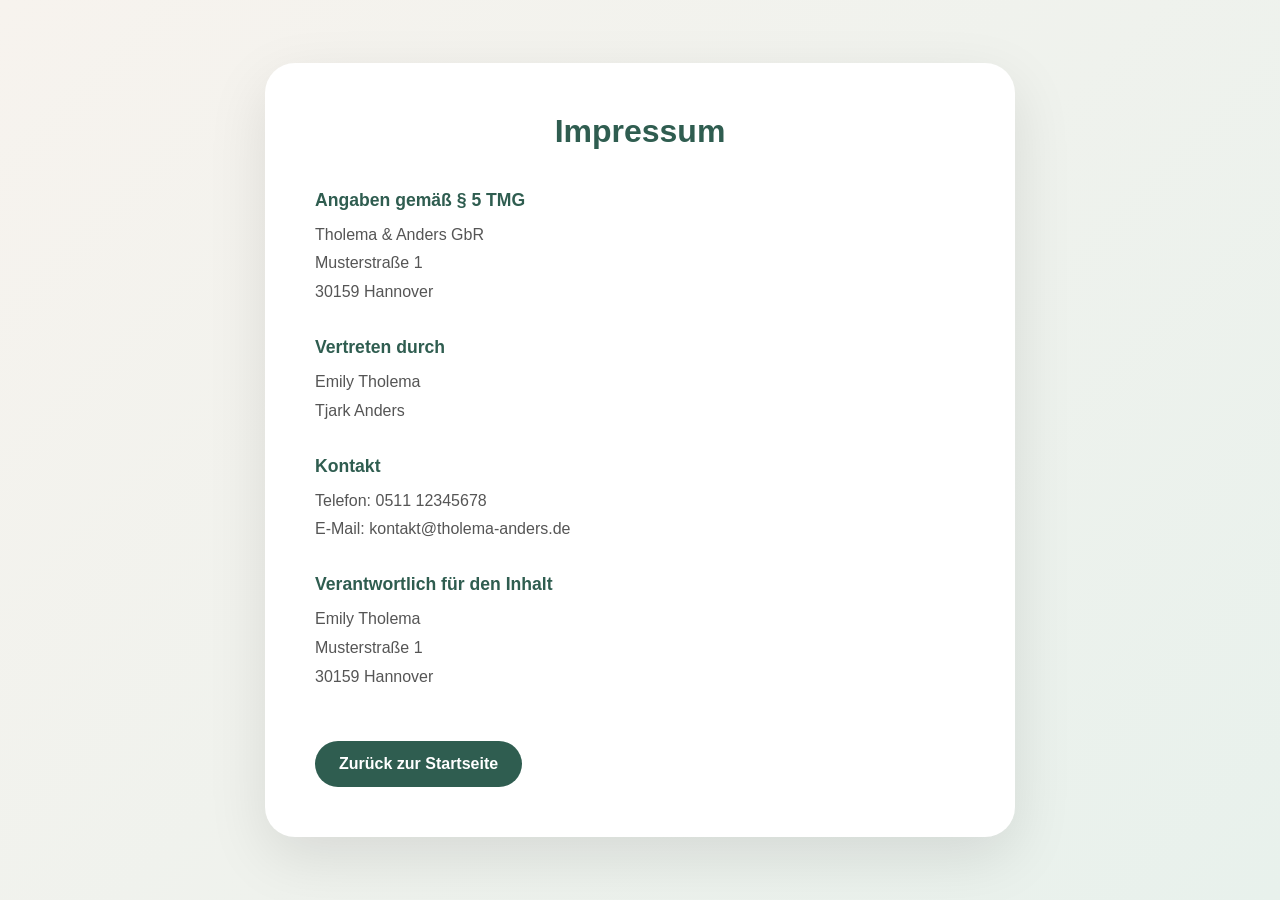
==== impressum.html @ 9c0f7f09 "Erster Upload" ====
<!DOCTYPE html>
<html lang="de">

<head>
    <meta charset="UTF-8">
    <meta name="viewport" content="width=device-width, initial-scale=1.0">
    <title>Impressum | Tholema & Anders GbR</title>

    <link rel="stylesheet" href="impressum.css">
</head>

<body>

    <main class="impressum-page">

        <div class="impressum-card">

            <h1>Impressum</h1>

            <section>
                <h2>Angaben gemäß § 5 TMG</h2>

                <p>
                    Tholema & Anders GbR<br>
                    Musterstraße 1<br>
                    30159 Hannover
                </p>
            </section>

            <section>
                <h2>Vertreten durch</h2>

                <p>
                    Emily Tholema<br>
                    Tjark Anders
                </p>
            </section>

            <section>
                <h2>Kontakt</h2>

                <p>
                    Telefon: 0511 12345678<br>
                    E-Mail: kontakt@tholema-anders.de
                </p>
            </section>

            <section>
                <h2>Verantwortlich für den Inhalt</h2>

                <p>
                    Emily Tholema<br>
                    Musterstraße 1<br>
                    30159 Hannover
                </p>
            </section>

            <a href="index.html" class="back-button">
                Zurück zur Startseite
            </a>

        </div>

    </main>

</body>

</html>
---- impressum.css ----
* {
    margin: 0;
    padding: 0;
    box-sizing: border-box;
}

body {
    font-family: Arial, sans-serif;
    color: #333;
}

.impressum-page {
    min-height: 100vh;

    display: flex;
    justify-content: center;
    align-items: center;

    padding: 40px;

    background: linear-gradient(135deg,
            #f7f3ee,
            #e8f1ec);
}

.impressum-card {
    width: 100%;
    max-width: 750px;

    background: white;

    padding: 50px;

    border-radius: 30px;

    box-shadow:
        0 20px 60px rgba(0, 0, 0, 0.1);
}

.impressum-card h1 {
    text-align: center;
    margin-bottom: 40px;

    color: #2f5d50;
}

.impressum-card section {
    margin-bottom: 30px;
}

.impressum-card h2 {
    margin-bottom: 10px;

    font-size: 1.1rem;

    color: #2f5d50;
}

.impressum-card p {
    line-height: 1.8;
    color: #555;
}

.back-button {
    display: inline-block;

    margin-top: 20px;

    padding: 14px 24px;

    background: #2f5d50;
    color: white;

    text-decoration: none;

    border-radius: 999px;

    font-weight: 600;
}
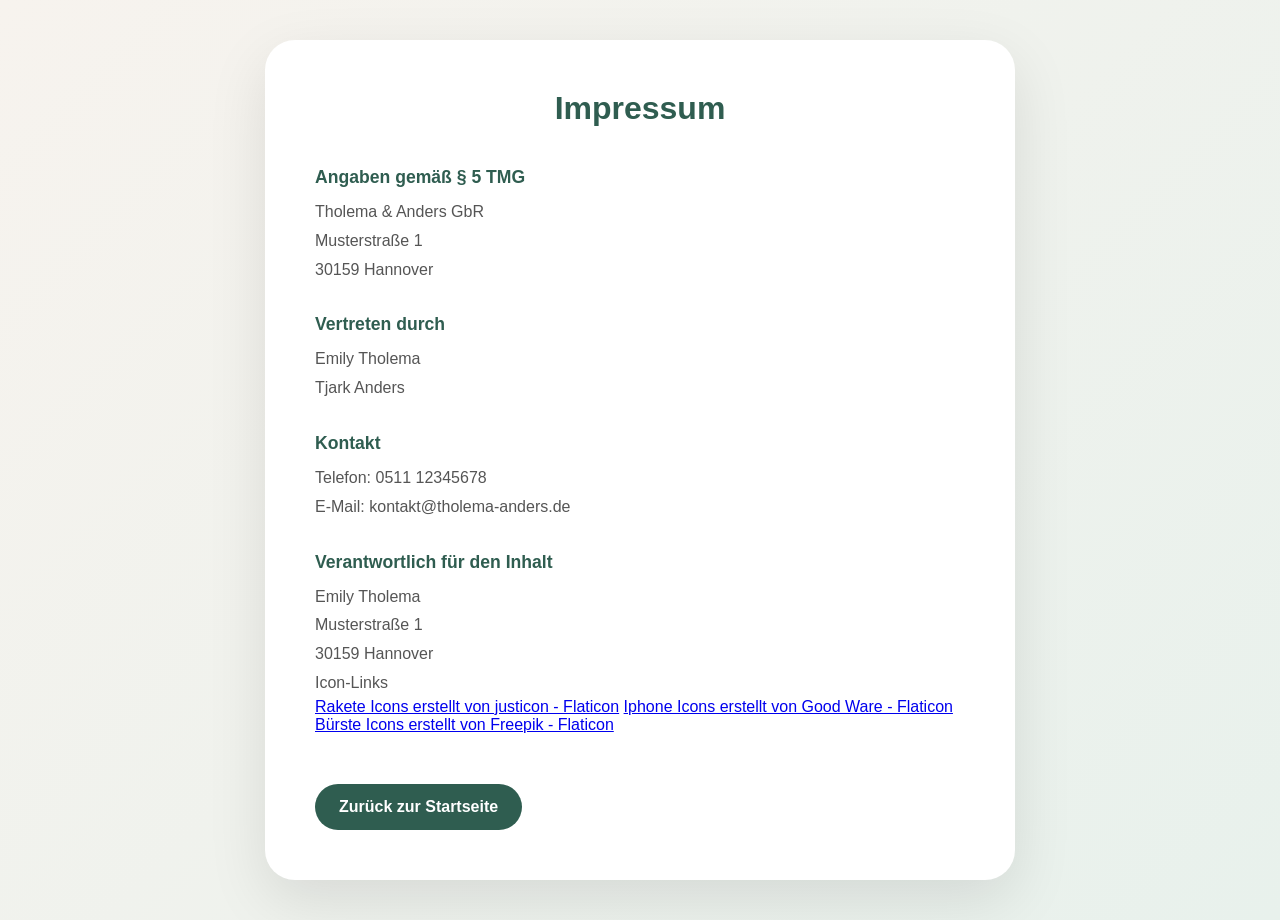
==== commit 1b88112c: "update" ====
--- a/impressum.html
+++ b/impressum.html
@@ -53,6 +53,14 @@
                     Musterstraße 1<br>
                     30159 Hannover
                 </p>
+
+                <p>Icon-Links</p>
+                <a href="https://www.flaticon.com/de/kostenlose-icons/rakete" title="rakete Icons">Rakete Icons erstellt
+                    von justicon - Flaticon</a>
+                <a href="https://www.flaticon.com/de/kostenlose-icons/iphone" title="iphone Icons">Iphone Icons erstellt
+                    von Good Ware - Flaticon</a>
+                <a href="https://www.flaticon.com/de/kostenlose-icons/burste" title="bürste Icons">Bürste Icons erstellt
+                    von Freepik - Flaticon</a>
             </section>
 
             <a href="index.html" class="back-button">
--- a/impressum.css
+++ b/impressum.css
@@ -1,7 +1,7 @@
 * {
     margin: 0;
     padding: 0;
-    box-sizing: border-box;
+    box-sizing: border-box; /* angegebene Breite enthält Padding und Border */
 }
 
 body {
@@ -10,7 +10,7 @@
 }
 
 .impressum-page {
-    min-height: 100vh;
+    min-height: 100vh; /* vh = Höhe des sichtbaren Browserbereichs */
 
     display: flex;
     justify-content: center;
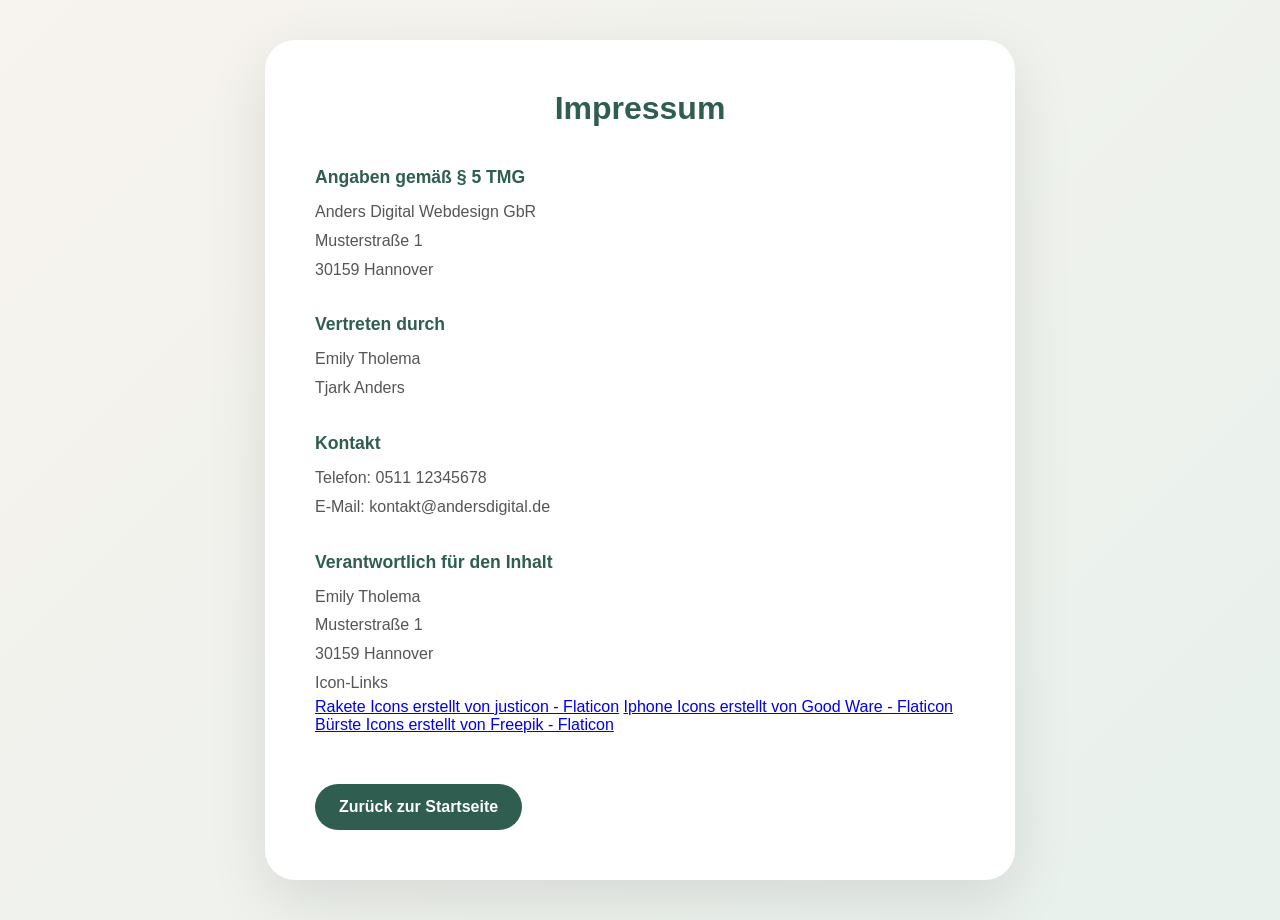
==== commit 85f834c7: "Feinschliff" ====
--- a/impressum.html
+++ b/impressum.html
@@ -4,7 +4,7 @@
 <head>
     <meta charset="UTF-8">
     <meta name="viewport" content="width=device-width, initial-scale=1.0">
-    <title>Impressum | Tholema & Anders GbR</title>
+    <title>Impressum | Anders Digital Webdesign GbR</title>
 
     <link rel="stylesheet" href="impressum.css">
 </head>
@@ -21,7 +21,7 @@
                 <h2>Angaben gemäß § 5 TMG</h2>
 
                 <p>
-                    Tholema & Anders GbR<br>
+                    Anders Digital Webdesign GbR<br>
                     Musterstraße 1<br>
                     30159 Hannover
                 </p>
@@ -41,7 +41,7 @@
 
                 <p>
                     Telefon: 0511 12345678<br>
-                    E-Mail: kontakt@tholema-anders.de
+                    E-Mail: kontakt@andersdigital.de
                 </p>
             </section>
 
